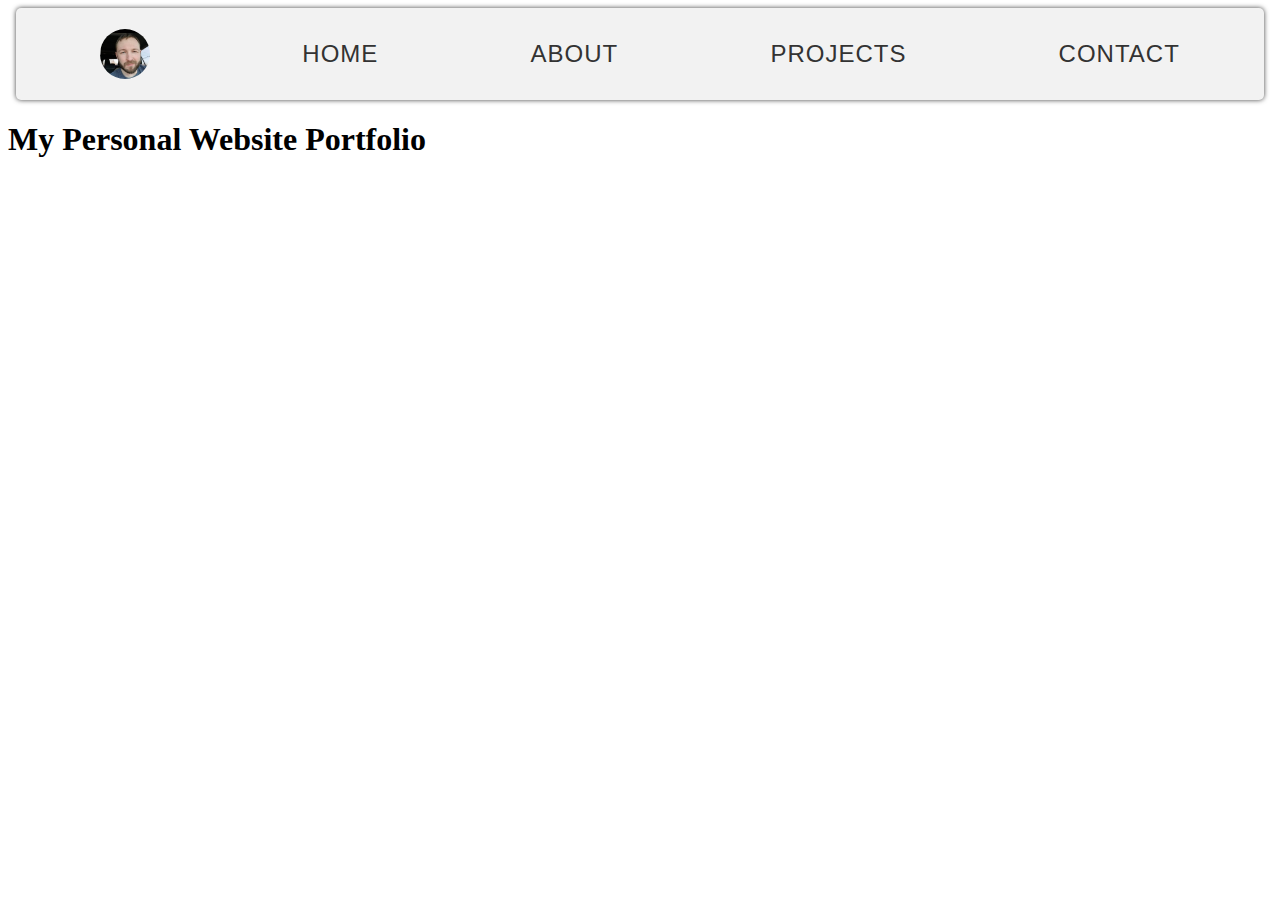
==== index.html @ 83679ca4 "updated index.html and style.css" ====
<!DOCTYPE html>
<html lang="en">
<head>
    <meta charset="UTF-8">
    <meta http-equiv="X-UA-Compatible" content="IE=edge">
    <meta name="viewport" content="width=device-width, initial-scale=1.0">
    <link rel="stylesheet" href="style.css" >
    <title>My Personal Website Portfolio</title>
</head>
<body>
    <div className="mainContainer">
        <div className="nav">
        <nav>
            <span class="circle-image">
                <img src="Images\Screenshot_20190706-092527_Facebook.jpg"/>
               </span>
            <p>Home</p>
            <p>About</p>
            <p>Projects</p>
            <p>Contact</p>
        </nav>
        </div>
        <div className=mainTextWrapper">
          <div className="mainText">
            <h1>My Personal Website Portfolio</h1>
          </div>
        </div>
    </div>
    
</body>
</html>
---- style.css ----
nav {
    background-color: #f2f2f2;
    max-width: 100%;
    height: auto;
    padding: 0;
    margin: 0;
    list-style: none;
    display: flex;
    flex-direction: row;
    justify-content: space-around;
    align-items: center;
    font-family: 'Roboto', sans-serif;
    font-size: 1.5rem;
    font-weight: 300;
    color: #333;
    text-transform: uppercase;
    letter-spacing: 1px;
    text-decoration: none;
    text-align: center;
    padding: 0.5rem;
    margin: 0.5rem;
    border-radius: 5px;
    box-shadow: 0px 0px 5px 0px rgba(0,0,0,0.75);
}

.circle-image{
    display: inline-block;
    border-radius: 50%;
    overflow: hidden;
    width: 50px;
    height: 50px;
  }
  .circle-image img{
    width:100%;
    height:100%;
    object-fit: cover;
  }

#hamburger{
    width: 35px;
    height: 5px;
    background-color: black;
    margin: 6px 0
    
}

.bar1, .bar2, .bar3{
    width: 35px;
    height: 5px;
    background-color: black;
    margin: 6px 0;
    display: inline-flex;
}
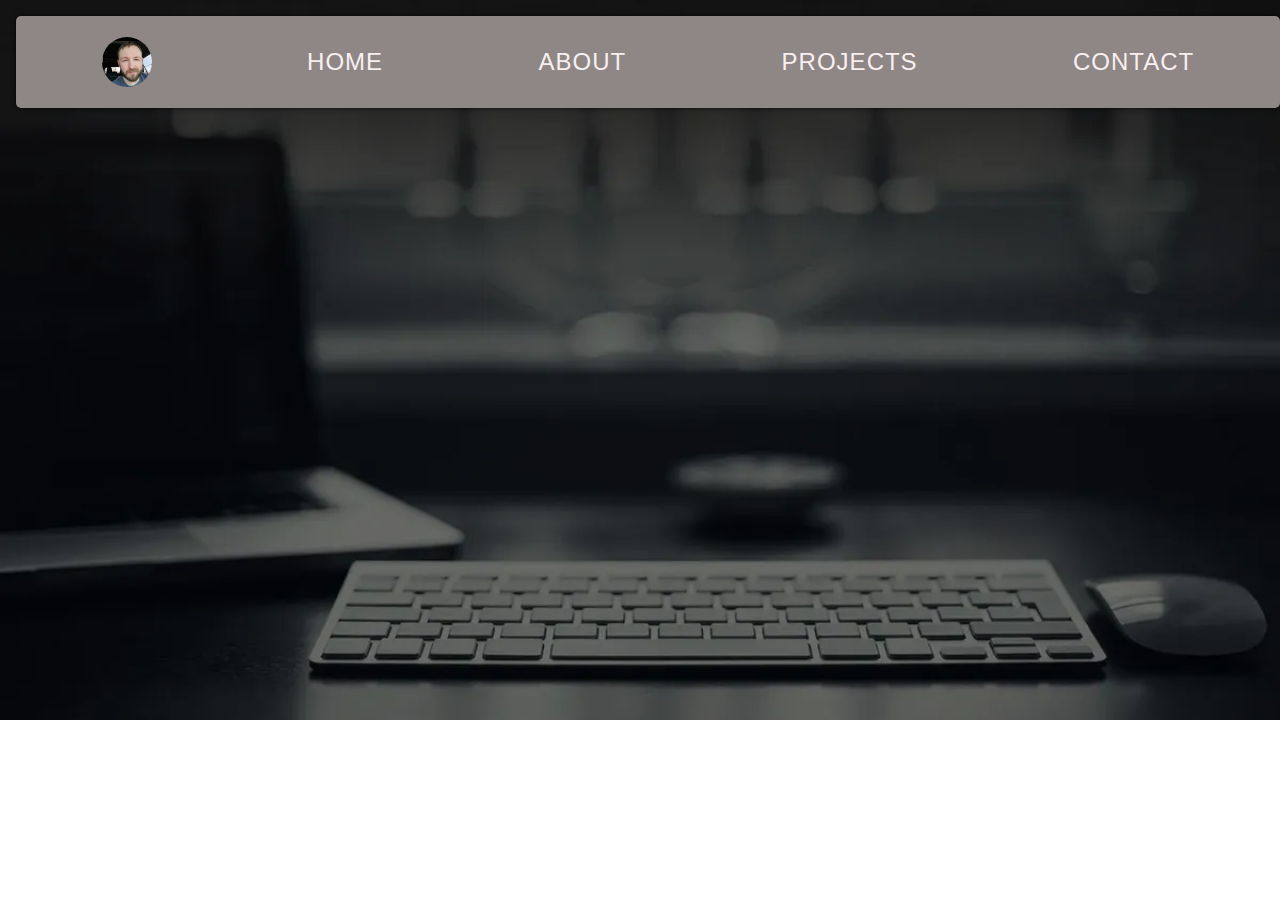
==== commit 0defd701: "added background image and added some styling" ====
--- a/index.html
+++ b/index.html
@@ -5,9 +5,10 @@
     <meta http-equiv="X-UA-Compatible" content="IE=edge">
     <meta name="viewport" content="width=device-width, initial-scale=1.0">
     <link rel="stylesheet" href="style.css" >
-    <title>My Personal Website Portfolio</title>
+    <title>Derek's Portfolio</title>
 </head>
 <body>
+    
     <div className="mainContainer">
         <div className="nav">
         <nav>
@@ -22,7 +23,7 @@
         </div>
         <div className=mainTextWrapper">
           <div className="mainText">
-            <h1>My Personal Website Portfolio</h1>
+            <h1></h1>
           </div>
         </div>
     </div>
--- a/style.css
+++ b/style.css
@@ -1,5 +1,5 @@
 nav {
-    background-color: #f2f2f2;
+    background-color: #8f8686;
     max-width: 100%;
     height: auto;
     padding: 0;
@@ -12,7 +12,7 @@
     font-family: 'Roboto', sans-serif;
     font-size: 1.5rem;
     font-weight: 300;
-    color: #333;
+    color: rgb(248, 240, 240);
     text-transform: uppercase;
     letter-spacing: 1px;
     text-decoration: none;
@@ -52,3 +52,13 @@
     display: inline-flex;
 }
 
+body {
+  background-image: url('Images/portfolio.webp');
+  display: flex;
+  flex-direction: column;
+  background-size: cover;
+  height: 100%;
+  width: 100%;
+  background-repeat: no-repeat;
+}
+ 
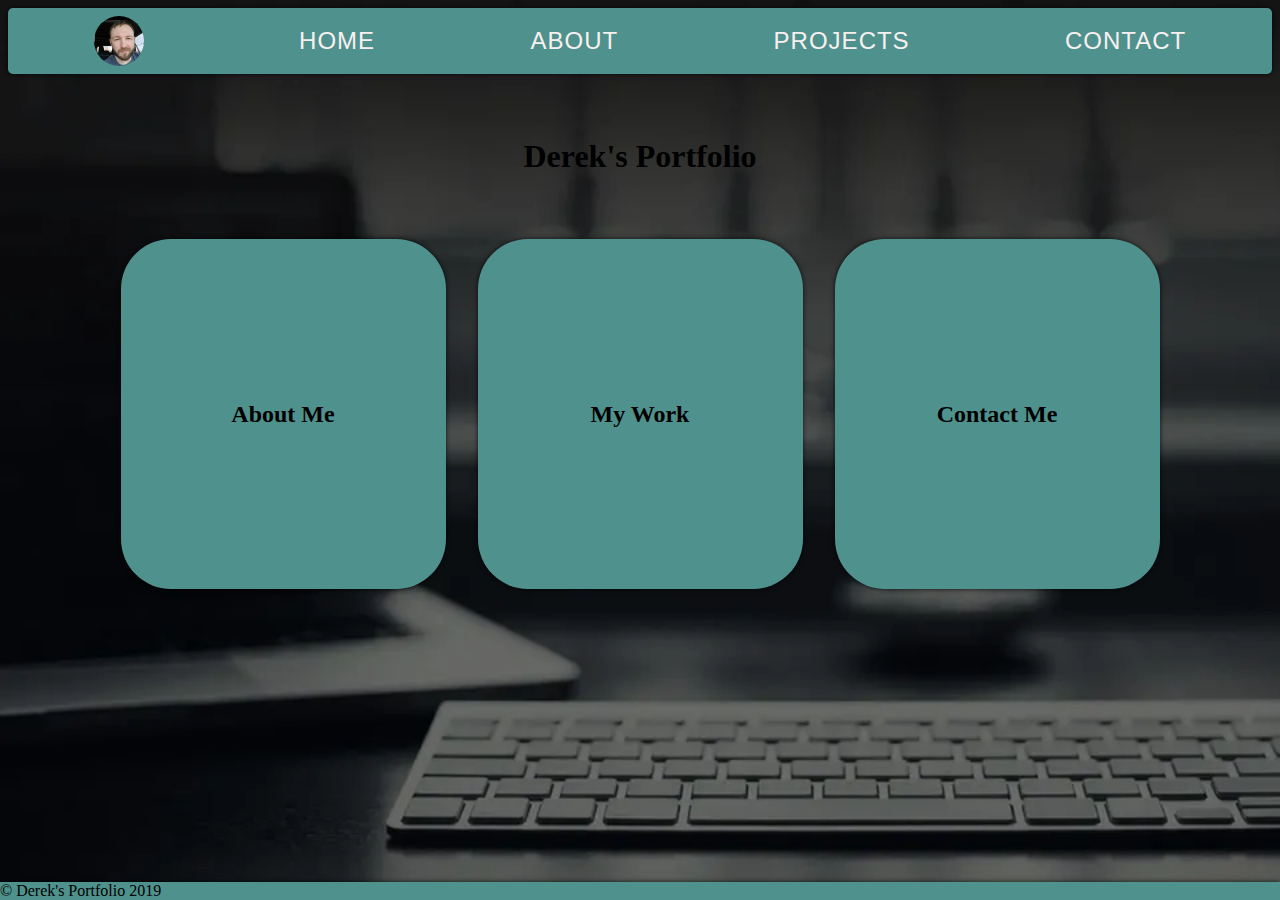
==== commit 6aea7074: "updated css added mobile view added html pages for all pages" ====
--- a/index.html
+++ b/index.html
@@ -19,14 +19,33 @@
             <p>About</p>
             <p>Projects</p>
             <p>Contact</p>
+
+            <button className="hamburger">&#9776;</button>
         </nav>
         </div>
-        <div className=mainTextWrapper">
-          <div className="mainText">
-            <h1></h1>
+        <div class="titleWrapper">
+            <h1>Derek's Portfolio</h1>
+        </div>
+        
+        <div class="mainTextWrapper">
+            
+          <div class="infoCard">
+              <h2> About Me</h2>
+
           </div>
+          <div class="infoCard">
+            <h2> My Work</h2>
+
+        </div>
+        <div class="infoCard">
+            <h2>Contact Me</h2>
+
+        </div>
         </div>
     </div>
-    
+    <div class="footer">
+    <footer>
+        <p>&copy; Derek's Portfolio 2019</p>
+    </footer>
 </body>
 </html>--- a/style.css
+++ b/style.css
@@ -1,14 +1,105 @@
+/*-------Home Page-----Desktop View----- */
+* {
+  margin: 0;
+  padding: 0;
+  box-sizing: border-box;
+}
+
+/*------Nav Bar------*/
 nav {
-    background-color: #8f8686;
+    background-color: #4f928d;
+    position: sticky;
+    top: 0;
     max-width: 100%;
     height: auto;
-    padding: 0;
-    margin: 0;
     list-style: none;
     display: flex;
     flex-direction: row;
     justify-content: space-around;
     align-items: center;
+    padding: 0.5rem;
+    margin: 0.5rem;
+    border-radius: 5px;
+    box-shadow: 0px 0px 5px 0px rgba(0,0,0,0.75);
+    
+}
+
+nav p {
+    font-family: 'Roboto', sans-serif;
+    font-size: 1.5rem;
+    font-weight: 300;
+    color: rgb(248, 240, 240);
+    text-transform: uppercase;
+    letter-spacing: 1px;
+    text-decoration: none;
+    text-align: center;
+
+}
+ nav button {
+   display: none;
+ }
+
+.circle-image{
+    display: inline-block;
+    border-radius: 50%;
+    overflow: hidden;
+    width: 50px;
+    height: 50px;
+  }
+  .circle-image img{
+    width:100%;
+    height:100%;
+    object-fit: cover;
+  }
+
+#hamburger{
+    width: 35px;
+    height: 5px;
+    background-color: black;
+    margin: 6px 0
+    
+}
+
+.bar1, .bar2, .bar3{
+    width: 35px;
+    height: 5px;
+    background-color: black;
+    margin: 6px 0;
+    display: inline-flex;
+}
+/*---------Body-----------------*/
+
+
+body {
+  background-image: url('Images/portfolio.webp');
+  background-size: cover;
+  display: flex;
+  flex-direction: column;
+  background-repeat: no-repeat;
+  min-height: 100vh;
+  background-repeat: no-repeat;
+  margin: 0;
+  
+}
+
+.titleWrapper {
+  display: flex;
+  flex-direction: column;
+  justify-content: center;
+  align-items: center;
+  margin-top: 5%;
+  margin-bottom: 5%;
+}
+
+.mainTextWrapper {
+  display: flex;
+  justify-content: center;
+  flex-direction: row;
+  align-items: center;
+  gap: 2rem;
+}
+
+.mainText {
     font-family: 'Roboto', sans-serif;
     font-size: 1.5rem;
     font-weight: 300;
@@ -21,44 +112,90 @@
     margin: 0.5rem;
     border-radius: 5px;
     box-shadow: 0px 0px 5px 0px rgba(0,0,0,0.75);
-}
-
-.circle-image{
-    display: inline-block;
-    border-radius: 50%;
-    overflow: hidden;
-    width: 50px;
-    height: 50px;
-  }
-  .circle-image img{
-    width:100%;
-    height:100%;
-    object-fit: cover;
-  }
-
-#hamburger{
-    width: 35px;
-    height: 5px;
-    background-color: black;
-    margin: 6px 0
+  
+}
+
+.infoCard {
+    display: flex;
+    flex-direction: column;
+    justify-content: center;
+    width: 325px;
+    height: 350px;
+    background-position: center;
+    background-color: #4f928d;
+    border-radius: 50px;
+    box-shadow: 0px 0px 5px 0px rgba(0,0,0,0.75);
+    border-style: ;
+    box-shadow: 0px 0px 5px 0px rgba(0,0,0,0.75);
+    margin: none;
+    padding: none;
+    text-align: center;
+}
+
+
+/*-------Footer------*/
+
+footer {
+  background-color: #4f928d;
+  width: 100%;
+  position: absolute;
+  bottom: 0;
+  list-style: none;
+  display: flex;
+  flex-direction: row;
+  align-items: center;
+  padding: none;
+  margin: none;
+  box-shadow: 0px 0px 5px 0px rgba(0,0,0,0.75);
+}
+
+footer p {
+
+}
+
+/* Mobile Views */
+
+@media screen and (max-width: 739px) {
     
-}
-
-.bar1, .bar2, .bar3{
-    width: 35px;
-    height: 5px;
-    background-color: black;
-    margin: 6px 0;
-    display: inline-flex;
-}
-
-body {
-  background-image: url('Images/portfolio.webp');
-  display: flex;
-  flex-direction: column;
-  background-size: cover;
-  height: 100%;
-  width: 100%;
-  background-repeat: no-repeat;
-}
- 
+  nav {
+    position: sticky;
+    top: 0;
+  }
+    nav button {
+      display: flex;
+      justify-content: right;
+
+    }
+
+    nav p{
+      display : none;
+    }
+    #hamburger{
+      width: 35px;
+      height: 5px;
+      background-color: black;
+      margin: 6px 0
+      
+  }
+  
+  .bar1, .bar2, .bar3{
+      width: 35px;
+      height: 5px;
+      background-color: black;
+      margin: 6px 0;
+      display: inline-flex;
+  }
+  
+  .mainTextWrapper {
+    display: flex;
+    justify-content: center;
+    flex-direction: column;
+    align-items: center;
+    gap: 2rem;
+  }
+}
+
+
+
+
+
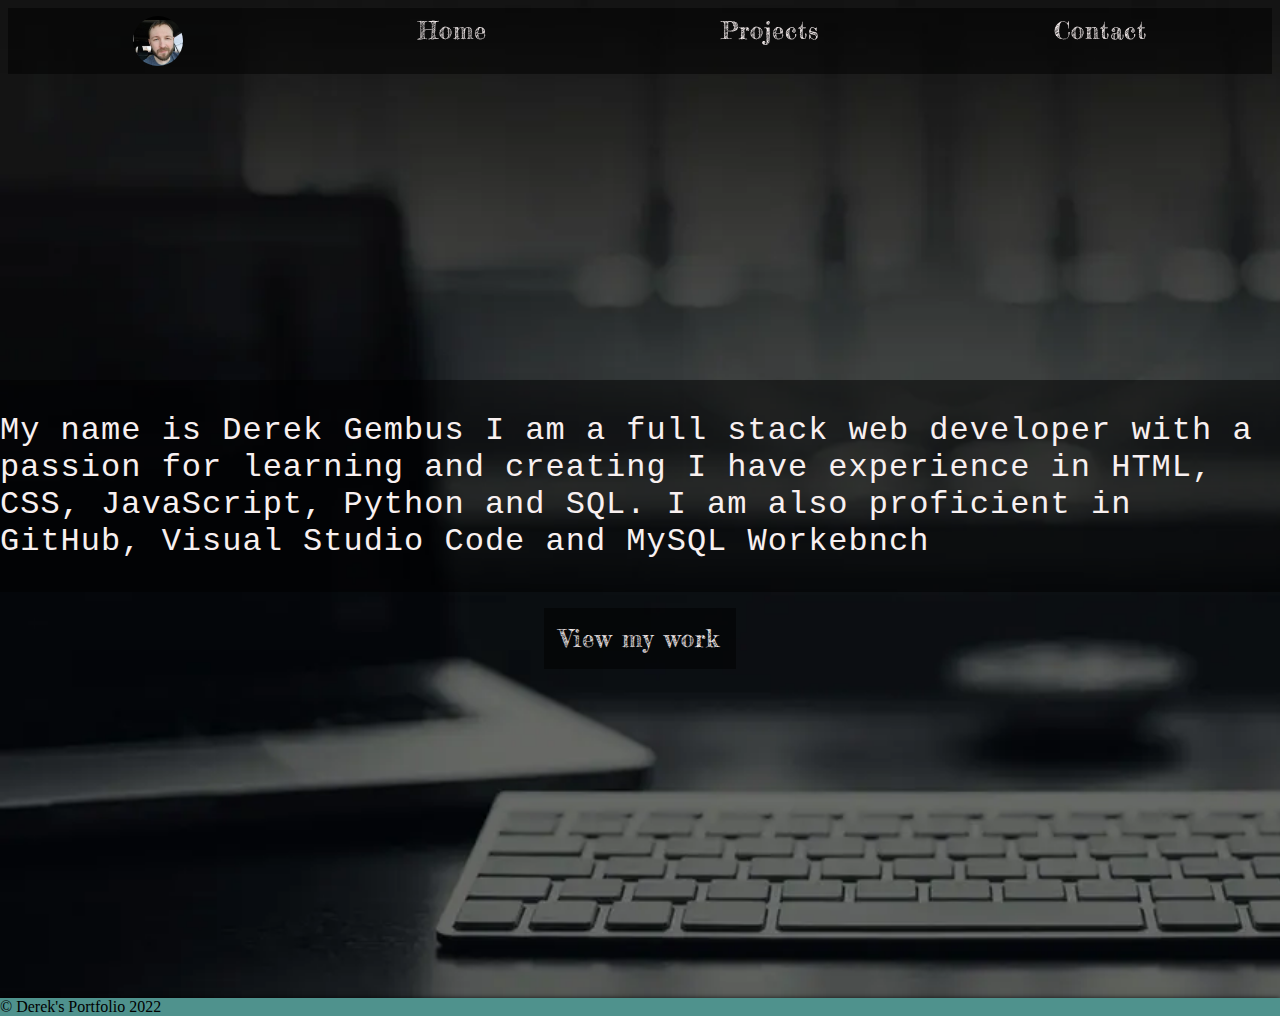
==== commit 4dac6590: "Co-authored-by: RandallBG <RandallBG@users.noreply.github.com>" ====
--- a/index.html
+++ b/index.html
@@ -1,51 +1,36 @@
 <!DOCTYPE html>
 <html lang="en">
-<head>
-    <meta charset="UTF-8">
-    <meta http-equiv="X-UA-Compatible" content="IE=edge">
-    <meta name="viewport" content="width=device-width, initial-scale=1.0">
-    <link rel="stylesheet" href="style.css" >
+  <head>
+    <meta charset="UTF-8" />
+    <meta http-equiv="X-UA-Compatible" content="IE=edge" />
+    <meta name="viewport" content="width=device-width, initial-scale=1.0" />
+    <link rel="stylesheet" href="style.css" />
     <title>Derek's Portfolio</title>
-</head>
-<body>
+  </head>
+  <body>
+     <nav class="nav">
+          <span class="circle-image">
+            <img src="Images\Screenshot_20190706-092527_Facebook.jpg" />
+          </span>
+          <p>Home</p>
+          <p>Projects</p>
+          <p>Contact</p>
+        </nav>
+    <div class="mainWrapper">
+            <div class="mainContent">
+                <p>My name is Derek Gembus I am a full stack web developer with a passion for learning and creating  I have experience in HTML, CSS, JavaScript, Python and SQL. I am also proficient in GitHub, Visual Studio Code and MySQL Workebnch</p>
+            </div>
+            <div class="workButton">
+                <a href="projects.html">View my work </a>
+            </div>
+
+    </div>
     
-    <div className="mainContainer">
-        <div className="nav">
-        <nav>
-            <span class="circle-image">
-                <img src="Images\Screenshot_20190706-092527_Facebook.jpg"/>
-               </span>
-            <p>Home</p>
-            <p>About</p>
-            <p>Projects</p>
-            <p>Contact</p>
+    <div class="footer">
+      <footer>
+        <p>&copy; Derek's Portfolio 2022</p>
+      </footer>
+    </div>
 
-            <button className="hamburger">&#9776;</button>
-        </nav>
-        </div>
-        <div class="titleWrapper">
-            <h1>Derek's Portfolio</h1>
-        </div>
-        
-        <div class="mainTextWrapper">
-            
-          <div class="infoCard">
-              <h2> About Me</h2>
-
-          </div>
-          <div class="infoCard">
-            <h2> My Work</h2>
-
-        </div>
-        <div class="infoCard">
-            <h2>Contact Me</h2>
-
-        </div>
-        </div>
-    </div>
-    <div class="footer">
-    <footer>
-        <p>&copy; Derek's Portfolio 2019</p>
-    </footer>
-</body>
-</html>+  </body>
+</html>
--- a/style.css
+++ b/style.css
@@ -5,35 +5,31 @@
   box-sizing: border-box;
 }
 
+@font-face {
+  font-family: Fredericka_the_Great ;
+  src: url(Fonts/Fredericka_the_Great/FrederickatheGreat-Regular.ttf);
+}
+
+
 /*------Nav Bar------*/
-nav {
-    background-color: #4f928d;
+.nav {
     position: sticky;
     top: 0;
     max-width: 100%;
-    height: auto;
-    list-style: none;
     display: flex;
-    flex-direction: row;
     justify-content: space-around;
-    align-items: center;
     padding: 0.5rem;
     margin: 0.5rem;
-    border-radius: 5px;
-    box-shadow: 0px 0px 5px 0px rgba(0,0,0,0.75);
-    
-}
+    background-color: rgba(0,0,0,0.5);
+  }
 
 nav p {
-    font-family: 'Roboto', sans-serif;
+    font-family: 'Fredericka_the_Great';
     font-size: 1.5rem;
     font-weight: 300;
     color: rgb(248, 240, 240);
-    text-transform: uppercase;
     letter-spacing: 1px;
     text-decoration: none;
-    text-align: center;
-
 }
  nav button {
    display: none;
@@ -52,105 +48,75 @@
     object-fit: cover;
   }
 
-#hamburger{
-    width: 35px;
-    height: 5px;
-    background-color: black;
-    margin: 6px 0
-    
-}
-
-.bar1, .bar2, .bar3{
-    width: 35px;
-    height: 5px;
-    background-color: black;
-    margin: 6px 0;
-    display: inline-flex;
-}
 /*---------Body-----------------*/
 
 
 body {
+  position: relative;
   background-image: url('Images/portfolio.webp');
   background-size: cover;
+  background-repeat: no-repeat;
+  min-height: 100vh;
+}
+
+.mainWrapper {
+  min-height: 100vh;
   display: flex;
   flex-direction: column;
-  background-repeat: no-repeat;
-  min-height: 100vh;
-  background-repeat: no-repeat;
-  margin: 0;
-  
+  justify-content: center;
 }
 
-.titleWrapper {
+.mainContent{
   display: flex;
   flex-direction: column;
   justify-content: center;
   align-items: center;
-  margin-top: 5%;
-  margin-bottom: 5%;
+  width: 100%;
+  background-color: rgba(0,0,0,0.5);
+}
+.mainContent p{
+  font-family: 'Courier New', Courier, monospace;
+  font-size: 2rem;
+  font-weight: 300;
+  color: rgb(248, 240, 240);
+  letter-spacing: 1px;
+  text-decoration: none;
+  margin-top: 2rem;
+  margin-bottom: 2rem;
+  letter-spacing: 1px;
+  text-decoration: none;
 }
 
-.mainTextWrapper {
-  display: flex;
-  justify-content: center;
-  flex-direction: row;
-  align-items: center;
-  gap: 2rem;
+.workButton {
+  text-align: center;
+  margin-top: 2rem;
+  margin-bottom: 2rem;
 }
 
-.mainText {
-    font-family: 'Roboto', sans-serif;
-    font-size: 1.5rem;
-    font-weight: 300;
-    color: rgb(248, 240, 240);
-    text-transform: uppercase;
-    letter-spacing: 1px;
-    text-decoration: none;
-    text-align: center;
-    padding: 0.5rem;
-    margin: 0.5rem;
-    border-radius: 5px;
-    box-shadow: 0px 0px 5px 0px rgba(0,0,0,0.75);
-  
-}
+.workButton a{
+  padding: 1rem;
+  font-family: 'Fredericka_the_Great';
+  font-size: 1.5rem;
+  font-weight: 300;
+  color: rgb(248, 240, 240);
+  letter-spacing: 1px;
+  text-decoration: none;
+  background-color: rgba(0,0,0,0.5);
 
-.infoCard {
-    display: flex;
-    flex-direction: column;
-    justify-content: center;
-    width: 325px;
-    height: 350px;
-    background-position: center;
-    background-color: #4f928d;
-    border-radius: 50px;
-    box-shadow: 0px 0px 5px 0px rgba(0,0,0,0.75);
-    border-style: ;
-    box-shadow: 0px 0px 5px 0px rgba(0,0,0,0.75);
-    margin: none;
-    padding: none;
-    text-align: center;
-}
+  }
 
 
 /*-------Footer------*/
 
-footer {
+.footer {
   background-color: #4f928d;
   width: 100%;
-  position: absolute;
-  bottom: 0;
   list-style: none;
   display: flex;
-  flex-direction: row;
   align-items: center;
   padding: none;
-  margin: none;
+  margin-top: 1rem;
   box-shadow: 0px 0px 5px 0px rgba(0,0,0,0.75);
-}
-
-footer p {
-
 }
 
 /* Mobile Views */
@@ -170,29 +136,7 @@
     nav p{
       display : none;
     }
-    #hamburger{
-      width: 35px;
-      height: 5px;
-      background-color: black;
-      margin: 6px 0
-      
-  }
-  
-  .bar1, .bar2, .bar3{
-      width: 35px;
-      height: 5px;
-      background-color: black;
-      margin: 6px 0;
-      display: inline-flex;
-  }
-  
-  .mainTextWrapper {
-    display: flex;
-    justify-content: center;
-    flex-direction: column;
-    align-items: center;
-    gap: 2rem;
-  }
+
 }
 
 
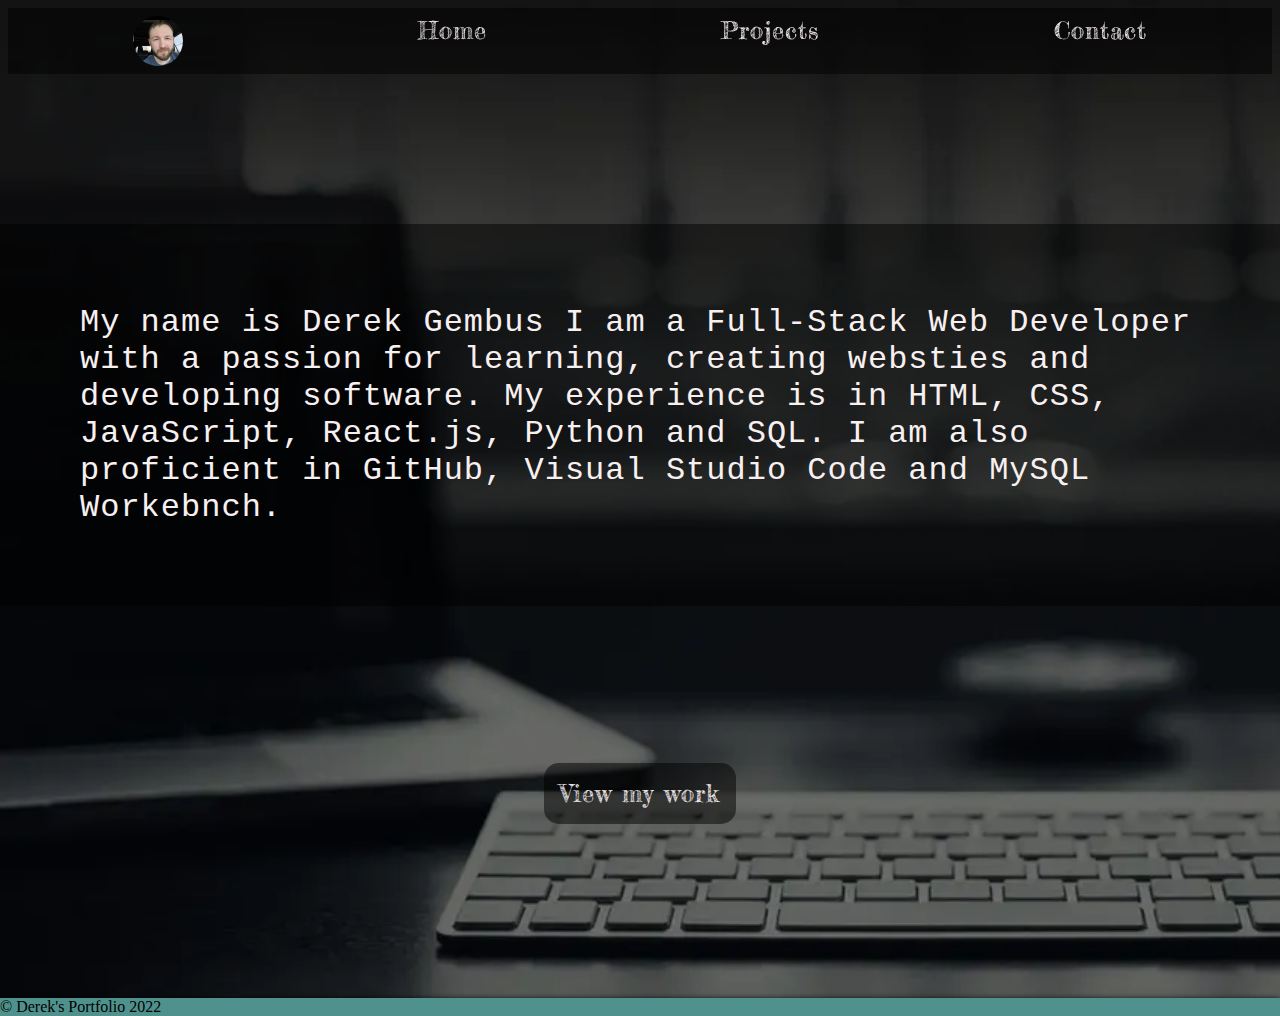
==== commit 5caa19cd: "update commit" ====
--- a/index.html
+++ b/index.html
@@ -8,29 +8,32 @@
     <title>Derek's Portfolio</title>
   </head>
   <body>
-     <nav class="nav">
-          <span class="circle-image">
-            <img src="Images\Screenshot_20190706-092527_Facebook.jpg" />
-          </span>
-          <p>Home</p>
-          <p>Projects</p>
-          <p>Contact</p>
-        </nav>
+    <nav class="nav">
+      <span class="circle-image">
+        <img src="Images\Screenshot_20190706-092527_Facebook.jpg" />
+      </span>
+      <p>Home</p>
+      <p>Projects</p>
+      <p>Contact</p>
+    </nav>
     <div class="mainWrapper">
-            <div class="mainContent">
-                <p>My name is Derek Gembus I am a full stack web developer with a passion for learning and creating  I have experience in HTML, CSS, JavaScript, Python and SQL. I am also proficient in GitHub, Visual Studio Code and MySQL Workebnch</p>
-            </div>
-            <div class="workButton">
-                <a href="projects.html">View my work </a>
-            </div>
+      <div class="mainContent">
+        <p>
+          My name is Derek Gembus I am a Full-Stack Web Developer with a passion
+          for learning, creating websties and developing software. My experience
+          is in HTML, CSS, JavaScript, React.js, Python and SQL. I am also
+          proficient in GitHub, Visual Studio Code and MySQL Workebnch.
+        </p>
+      </div>
+      <div class="workButton">
+        <a href="projects.html">View my work </a>
+      </div>
+    </div>
 
-    </div>
-    
     <div class="footer">
       <footer>
         <p>&copy; Derek's Portfolio 2022</p>
       </footer>
     </div>
-
   </body>
 </html>
--- a/style.css
+++ b/style.css
@@ -64,6 +64,7 @@
   display: flex;
   flex-direction: column;
   justify-content: center;
+  justify-content: space-evenly;
 }
 
 .mainContent{
@@ -73,6 +74,7 @@
   align-items: center;
   width: 100%;
   background-color: rgba(0,0,0,0.5);
+  border: #4f928d 1px;;
 }
 .mainContent p{
   font-family: 'Courier New', Courier, monospace;
@@ -85,6 +87,7 @@
   margin-bottom: 2rem;
   letter-spacing: 1px;
   text-decoration: none;
+  margin: 5rem 5rem 5rem 5rem;
 }
 
 .workButton {
@@ -102,8 +105,12 @@
   letter-spacing: 1px;
   text-decoration: none;
   background-color: rgba(0,0,0,0.5);
+  
+  border-radius: 15px;
 
   }
+
+  
 
 
 /*-------Footer------*/
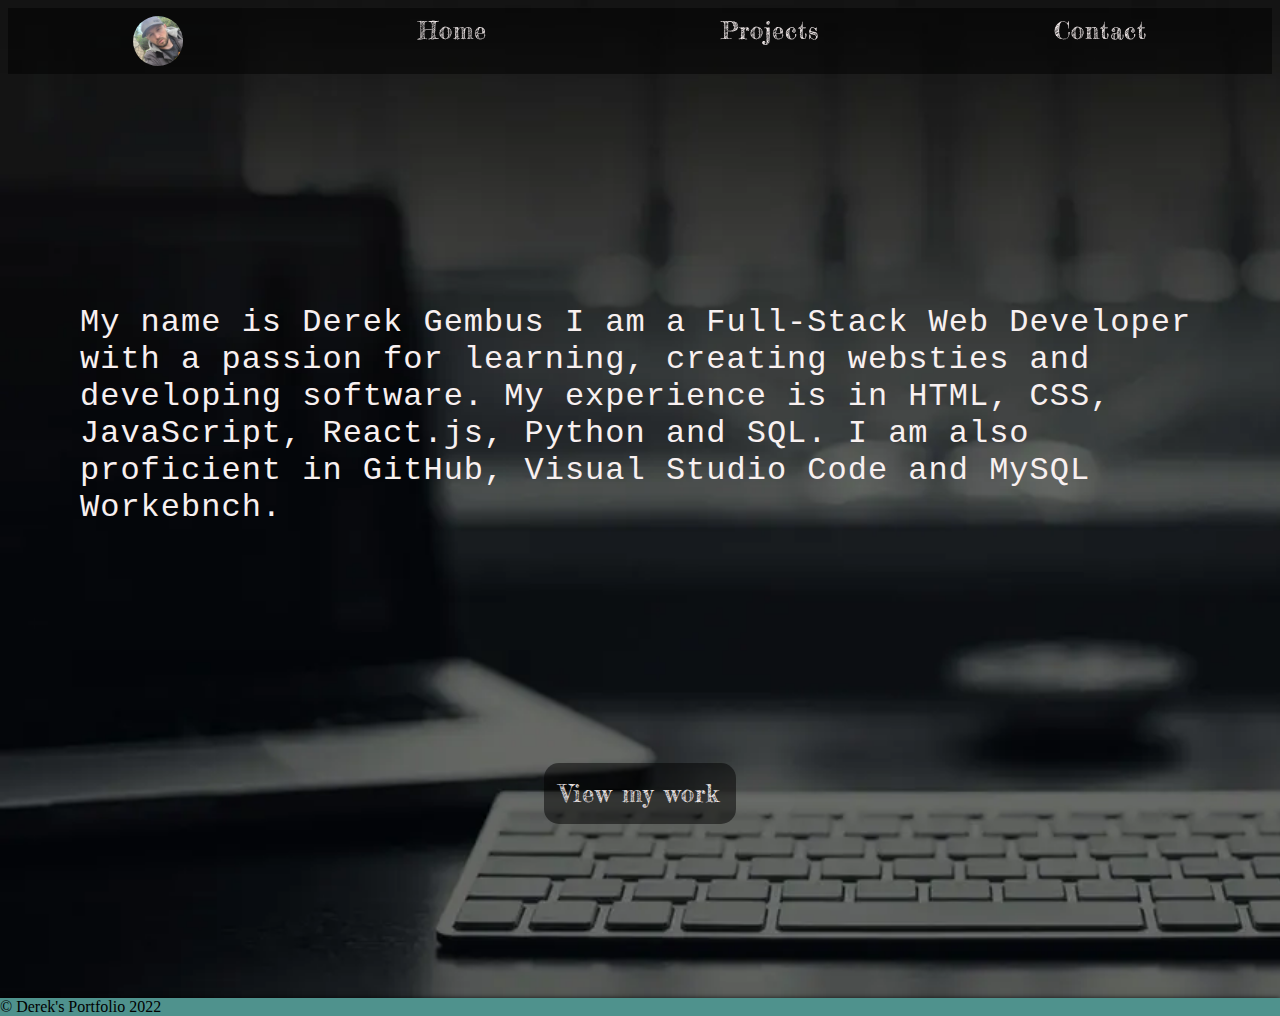
==== commit d4967c35: "converted photos to webp" ====
--- a/index.html
+++ b/index.html
@@ -10,11 +10,11 @@
   <body>
     <nav class="nav">
       <span class="circle-image">
-        <img src="Images\Screenshot_20190706-092527_Facebook.jpg" />
+        <img src="Images\Photo_of_Me.webp" alt="" />
       </span>
-      <p>Home</p>
-      <p>Projects</p>
-      <p>Contact</p>
+      <a href="index.html">Home</a>
+      <a href="projects.html">Projects</a>
+      <a href="contact.html">Contact</a>
     </nav>
     <div class="mainWrapper">
       <div class="mainContent">
--- a/style.css
+++ b/style.css
@@ -1,4 +1,4 @@
-/*-------Home Page-----Desktop View----- */
+/*-----------------Home Page-----Desktop View-------------- */
 * {
   margin: 0;
   padding: 0;
@@ -11,7 +11,7 @@
 }
 
 
-/*------Nav Bar------*/
+/*------------Nav Bar------------*/
 .nav {
     position: sticky;
     top: 0;
@@ -23,13 +23,23 @@
     background-color: rgba(0,0,0,0.5);
   }
 
-nav p {
+/* nav p {
     font-family: 'Fredericka_the_Great';
     font-size: 1.5rem;
     font-weight: 300;
     color: rgb(248, 240, 240);
     letter-spacing: 1px;
     text-decoration: none;
+} */
+
+nav a{
+  text-decoration: none;
+  font-family: 'Fredericka_the_Great';
+  font-size: 1.5rem;
+  font-weight: 300;
+  color: rgb(248, 240, 240);
+  letter-spacing: 1px;
+  text-decoration: none;
 }
  nav button {
    display: none;
@@ -48,7 +58,7 @@
     object-fit: cover;
   }
 
-/*---------Body-----------------*/
+/*------------Body-----------------*/
 
 
 body {
@@ -67,15 +77,7 @@
   justify-content: space-evenly;
 }
 
-.mainContent{
-  display: flex;
-  flex-direction: column;
-  justify-content: center;
-  align-items: center;
-  width: 100%;
-  background-color: rgba(0,0,0,0.5);
-  border: #4f928d 1px;;
-}
+
 .mainContent p{
   font-family: 'Courier New', Courier, monospace;
   font-size: 2rem;
@@ -83,8 +85,6 @@
   color: rgb(248, 240, 240);
   letter-spacing: 1px;
   text-decoration: none;
-  margin-top: 2rem;
-  margin-bottom: 2rem;
   letter-spacing: 1px;
   text-decoration: none;
   margin: 5rem 5rem 5rem 5rem;
@@ -105,7 +105,6 @@
   letter-spacing: 1px;
   text-decoration: none;
   background-color: rgba(0,0,0,0.5);
-  
   border-radius: 15px;
 
   }
@@ -113,7 +112,7 @@
   
 
 
-/*-------Footer------*/
+/*----------Footer--------------*/
 
 .footer {
   background-color: #4f928d;
@@ -126,7 +125,262 @@
   box-shadow: 0px 0px 5px 0px rgba(0,0,0,0.75);
 }
 
+/*-----------Projects Page------------- */
+
+.projectWrapper {
+  min-height: 100vh;
+  display: flex;
+  flex-direction: column;
+  justify-content: center;
+  justify-content: space-evenly;
+}
+
+.projectBlocks {
+  display: flex;
+  flex-direction: row;
+  justify-content: center;
+  justify-content: space-evenly;
+  align-items: center;
+  margin: 1.5rem 1.5rem 1.5rem 1.5rem;
+}
+  
+.projectBlock {
+ margin: 1rem 1rem 1rem 1rem;
+  display: flex;
+  flex-direction: column;
+  justify-content: center;
+  width: 40%;
+  height: 30%;
+  background-color: rgba(0,0,0,0.5);
+  border: #4f928d 1px;
+  box-shadow: 0px 0px 5px 0px rgba(0,0,0,0.75);
+  color: azure;
+  border:#4f928d solid 1px;
+
+ 
+}
+
+.projectBlock img {
+  width: 100%;
+  height: 300px;
+  border: #4f928d solid 1px;
+  object-fit: cover;
+  
+}
+
+.projectBlock p {
+  font-family: 'Courier New', Courier, monospace;
+  font-size: 1.5rem;
+  font-weight: 300;
+  color: azure;
+  letter-spacing: 1px;
+  text-decoration: none;
+  margin-top: 2rem;
+  margin-bottom: 2rem;
+  letter-spacing: 1px;
+  text-decoration: none;
+}
+
+.projectBlock h2 {
+  font-family: 'Franklin Gothic Medium', 'Arial Narrow', Arial, sans-serif;
+  font-size: 1.5rem;
+  font-weight: 300;
+  color: azure;
+  letter-spacing: 1px;
+  text-decoration: none;
+  margin-top: 2rem;
+  margin-bottom: 2rem;
+  letter-spacing: 1px;
+  text-decoration: none;
+}
+
+.viewButton {
+  text-align: center;
+  margin-top: 2rem;
+  margin-bottom: 2rem;
+  
+  }
+
+.viewButton a {
+  text-decoration: none;
+  color: whitesmoke;
+  font-family: 'Fredericka_the_Great';
+  font-size: 1.5rem;
+  }
+
+  
+
+/*-----------Contact Page-------------- */
+
+.contactMainWrapper {
+  min-height: 100vh;
+  display: flex;
+  flex-direction: column;
+  justify-content: center;
+  align-items: center;      
+}
+
+.contactWrapper {
+  position: relative;
+  display: flex;
+  flex-direction: column;
+  justify-content: center;
+  align-items: center;
+  background-color: rgba(0,0,0,0.5);
+  border: #4f928d 1px;
+  color: aliceblue;
+  width: 50%;
+  
+}
+
+.formGroup {
+  display: flex;
+  flex-direction: column;
+  justify-content: center;
+  margin-bottom: 1rem;
+  color: whitesmoke;
+  font-size: 1rem;
+  min-height: 7rem;
+  margin-top: 2rem;
+  
+}
+
+.formLabel {
+  font-size: 1.5rem;
+  font-weight: 300;
+  color: whitesmoke;
+  letter-spacing: 1px;
+  text-decoration: none;
+  margin-top: auto;
+}
+
+.formInput {
+  width: 100%;
+  height: 3rem;
+  border: none;
+  border-bottom: 1px solid whitesmoke;
+  background-color: transparent;
+  color: whitesmoke;
+  font-size: 1.5rem;
+  font-weight: 300;
+  letter-spacing: 1px;
+  text-decoration: none;
+}
+
+#message {
+  width: 100%;
+  height: 10rem;
+  border: none;
+  border-bottom: 1px solid whitesmoke;
+  background-color: transparent;
+  color: whitesmoke;
+  font-size: 1.5rem;
+  font-weight: 300;
+  letter-spacing: 1px;
+  text-decoration: none;
+}
+
+.submitButton {
+  display: flex;
+  justify-content: center;
+  padding: 1rem;
+  font-family: 'Fredericka_the_Great';
+  font-size: 1rem;
+  font-weight: 300;
+  color: aliceblue;
+  letter-spacing: 1px;
+  text-decoration: none;
+  background-color: rgba(0,0,0,0.5);
+  border-radius: 15px;
+  margin-top: 3rem;
+  
+}
+
 /* Mobile Views */
+
+@media screen and (max-width: 1346px)  {
+  .projectWrapper {
+    min-height: 100vh;
+    display: flex;
+    flex-direction: column;
+    justify-content: center;
+    justify-content: space-evenly;
+  }
+  
+  .projectBlocks {
+    display: flex;
+    flex-direction: row;
+    justify-content: center;
+    justify-content: space-evenly;
+    align-items: center;
+    margin: 1.5rem 1.5rem 1.5rem 1.5rem;
+  }
+    
+  .projectBlock {
+   margin: 1rem 1rem 1rem 1rem;
+    display: flex;
+    flex-direction: column;
+    justify-content: center;
+    width: 40%;
+    height: 30%;
+    background-color: rgba(0,0,0,0.5);
+    border: #4f928d 1px;
+    box-shadow: 0px 0px 5px 0px rgba(0,0,0,0.75);
+    color: azure;
+    border:#4f928d solid 1px;
+  
+   
+  }
+  
+  .projectBlock img {
+    width: 100%;
+    height: 300px;
+    border: #4f928d solid 1px;
+    object-fit: cover;
+    
+  }
+  
+  .projectBlock p {
+    font-family: 'Courier New', Courier, monospace;
+    font-size: 1.5rem;
+    font-weight: 300;
+    color: azure;
+    letter-spacing: 1px;
+    text-decoration: none;
+    margin-top: 2rem;
+    margin-bottom: 2rem;
+    letter-spacing: 1px;
+    text-decoration: none;
+  }
+  
+  .projectBlock h2 {
+    font-family: 'Franklin Gothic Medium', 'Arial Narrow', Arial, sans-serif;
+    font-size: 1.5rem;
+    font-weight: 300;
+    color: azure;
+    letter-spacing: 1px;
+    text-decoration: none;
+    margin-top: 2rem;
+    margin-bottom: 2rem;
+    letter-spacing: 1px;
+    text-decoration: none;
+  }
+  
+  .viewButton {
+    text-align: center;
+    margin-top: 2rem;
+    margin-bottom: 2rem;
+    
+    }
+  
+  .viewButton a {
+    text-decoration: none;
+    color: whitesmoke;
+    font-family: 'Fredericka_the_Great';
+    font-size: 1.5rem;
+    
+  
+    }
 
 @media screen and (max-width: 739px) {
     
@@ -144,9 +398,42 @@
       display : none;
     }
 
-}
-
-
-
-
-
+    .mainContent{
+      padding: 0;
+      margin: 0;
+    }
+
+    .mainContent p {
+      padding: 0;
+      margin: 0; 
+      font-size: 1.75rem;   
+    }
+
+    .projectBlocks {
+      display: flex;
+      flex-direction: column;
+      justify-content: center;
+      align-items: center;
+      margin: 1.5rem 1.5rem 1.5rem 1.5rem;
+    }
+
+    .projectBlock{
+      width: 100%;
+      display: flex;
+      flex-direction: column;
+      justify-content: center;
+      align-items: center;
+
+    }
+
+    .projectBlock img {
+      width: 100%;
+      height: 100%;
+      border: #4f928d solid 1px;
+      object-fit: cover;
+      margin-top: 2rem;
+      margin-bottom: 2rem;
+    }
+    
+
+}